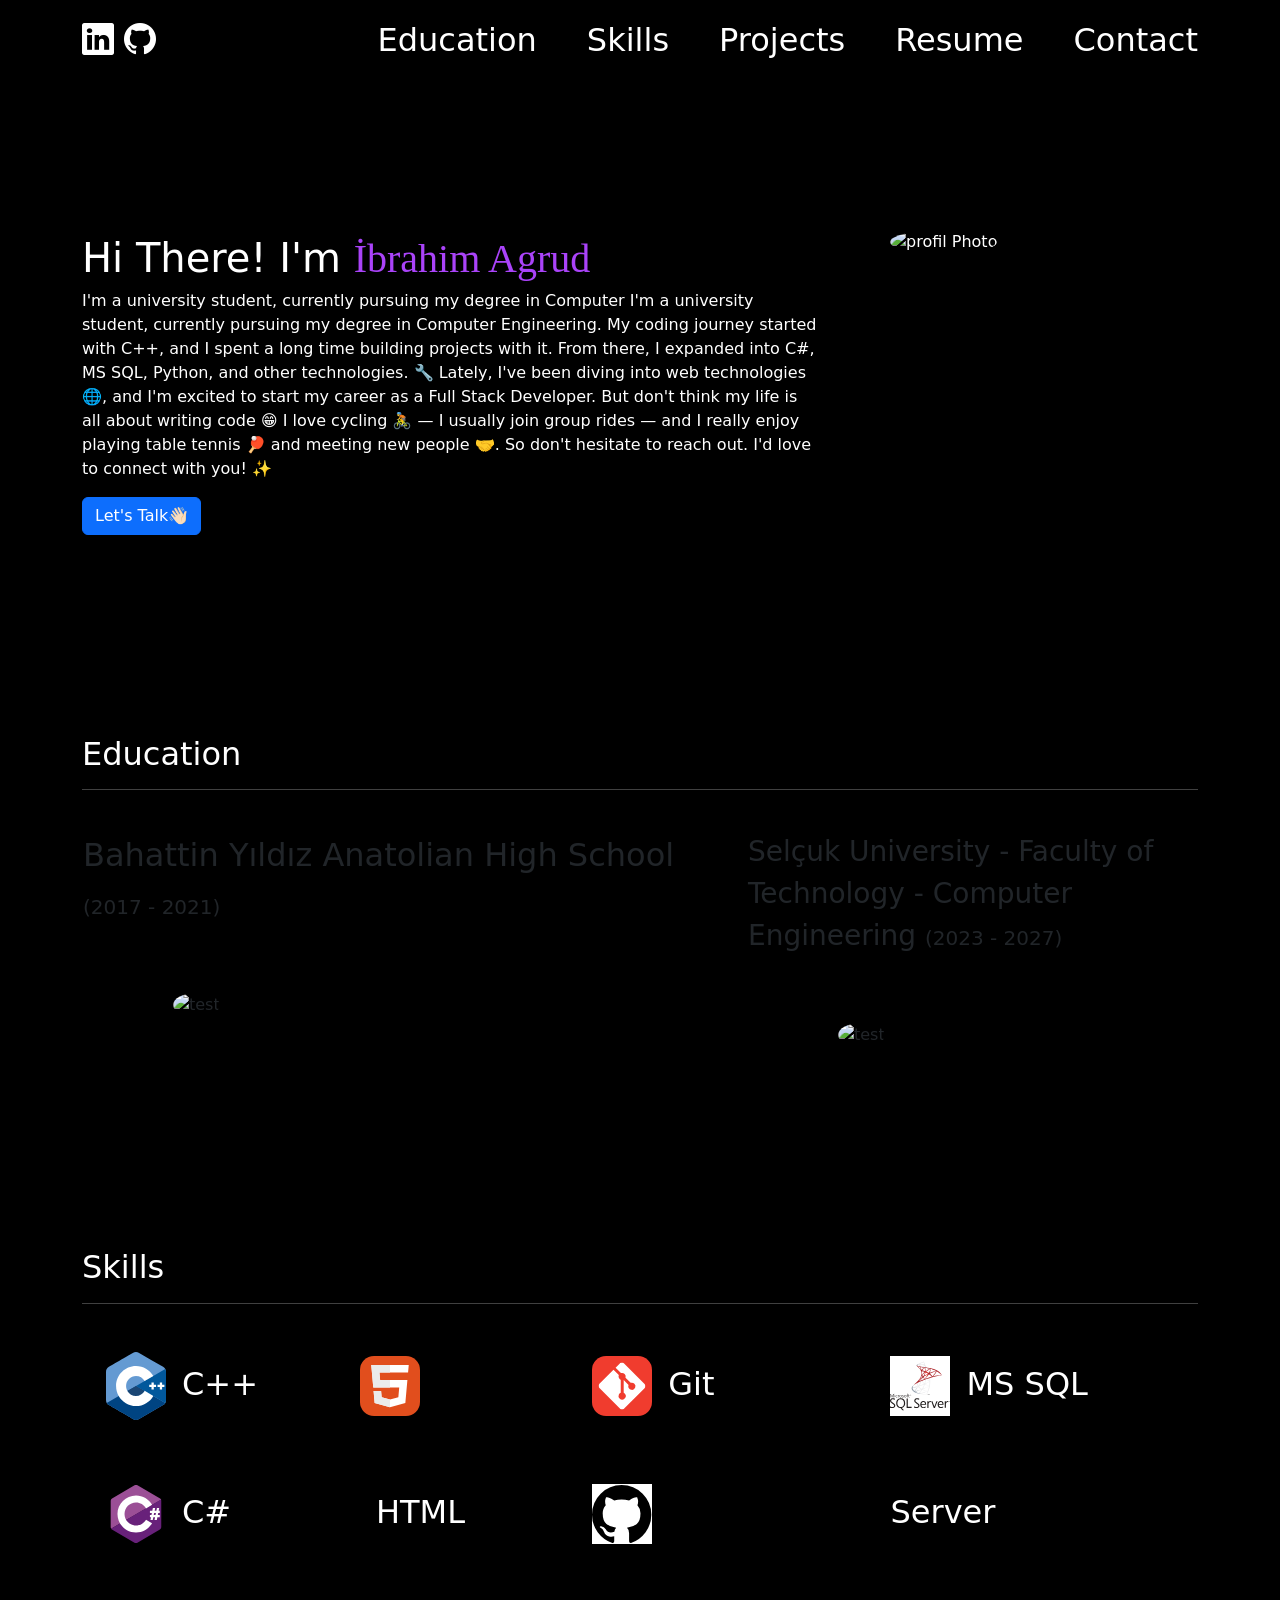
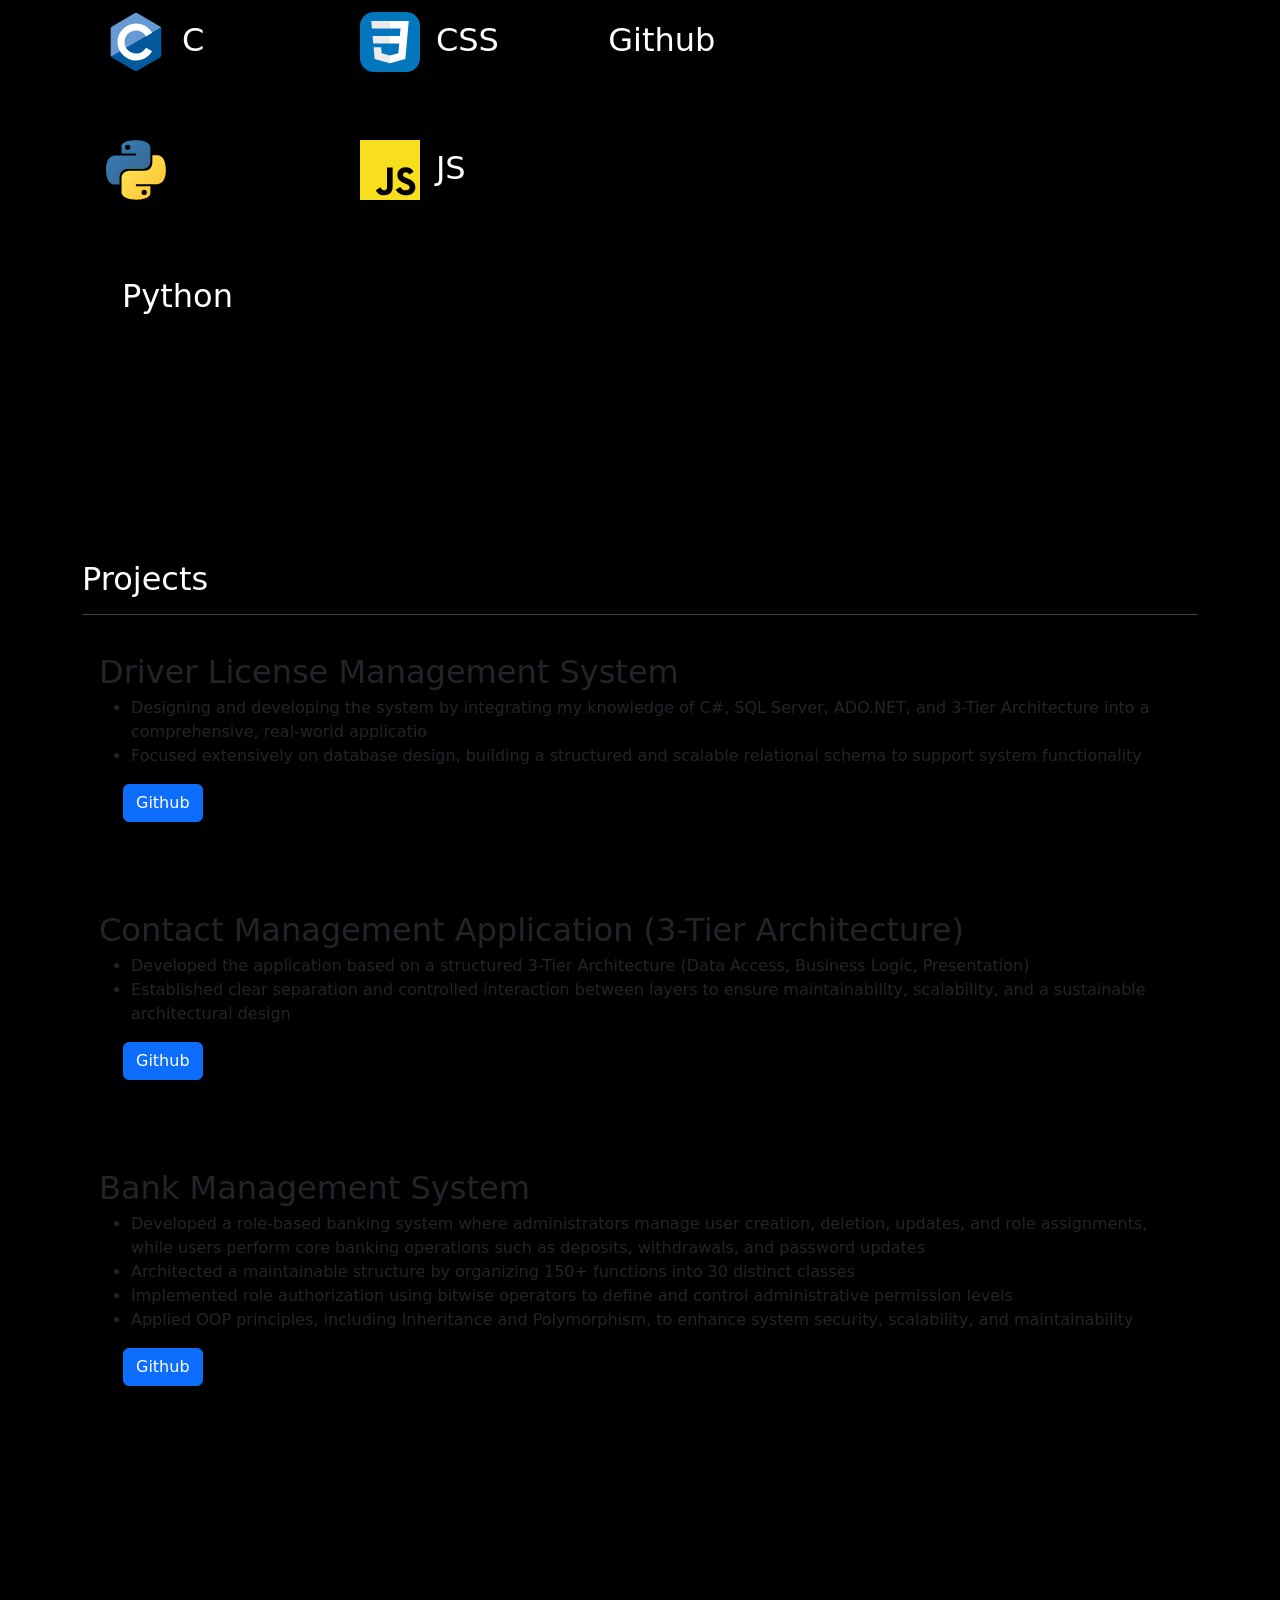
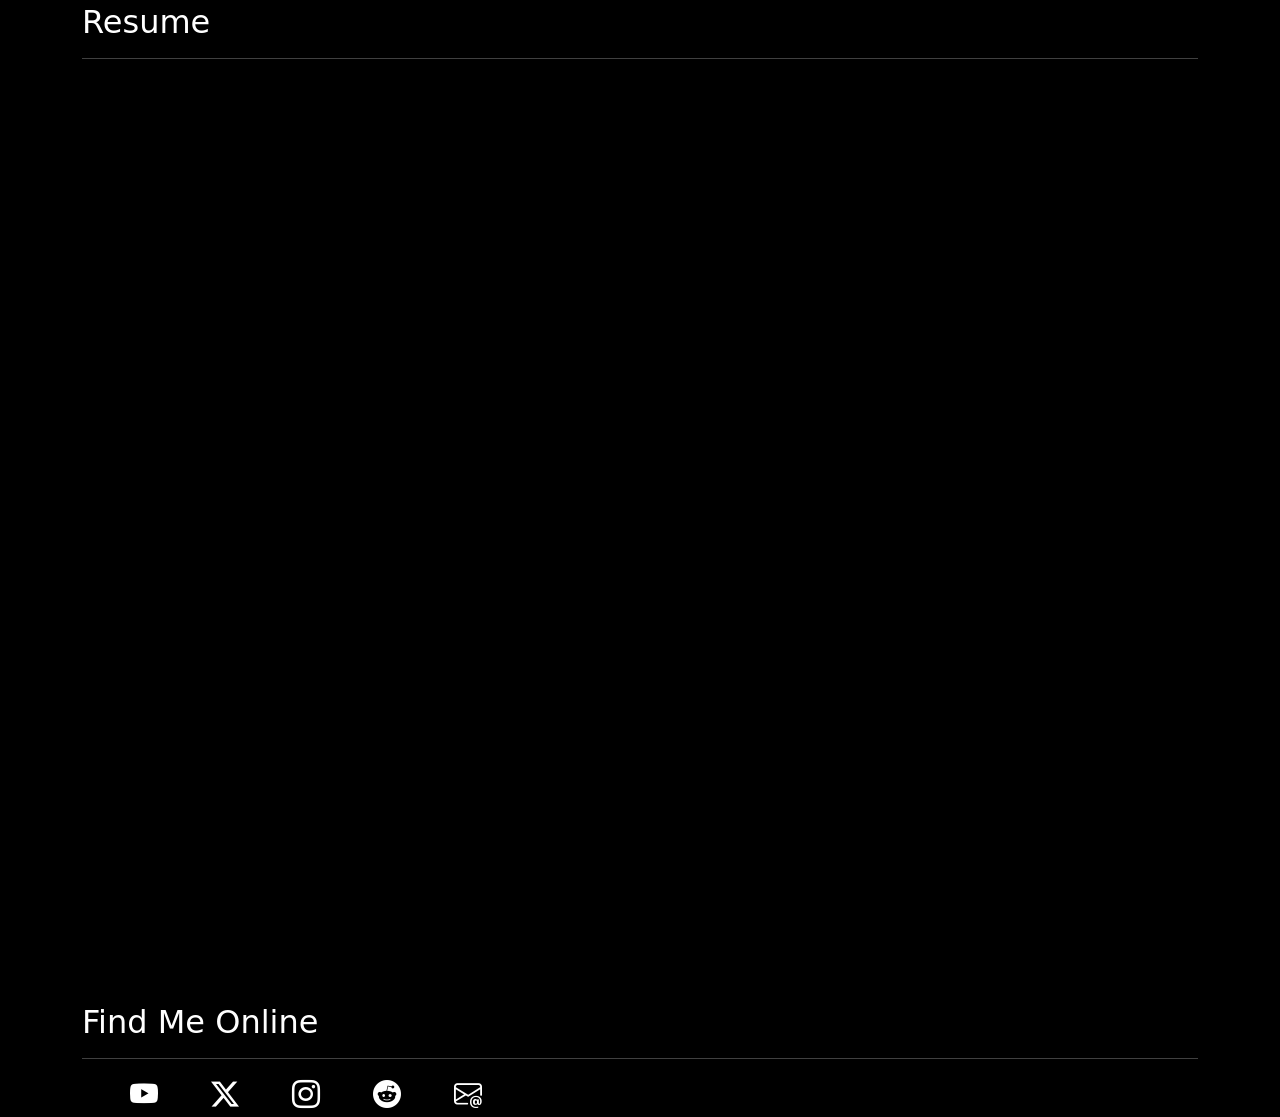
==== index.html @ cbe95fbd "stiling done" ====
<!DOCTYPE html>
<html lang="en">

<head>
    <meta charset="UTF-8">
    <meta name="viewport" content="width=device-width, initial-scale=1.0">
    <link href="https://cdn.jsdelivr.net/npm/bootstrap@5.0.2/dist/css/bootstrap.min.css" rel="stylesheet"
        integrity="sha384-EVSTQN3/azprG1Anm3QDgpJLIm9Nao0Yz1ztcQTwFspd3yD65VohhpuuCOmLASjC" crossorigin="anonymous">

    <link rel="stylesheet" href="https://cdn.jsdelivr.net/npm/bootstrap-icons@1.13.1/font/bootstrap-icons.min.css">

    <link rel="stylesheet" href="https://cdn.jsdelivr.net/gh/devicons/devicon@latest/devicon.min.css">

    <link rel="stylesheet" href="pageStyle.css">
    <title>Ibrahim | Portfolio</title>
    <link rel="icon" href="Images/AGRUD.ico" type="Images/fav.ico">


</head>

<body style="background-color: black; color: white;">


    <nav class="navbar navbar-expand-lg fs-2">
        <!--Her bir bölüm container class'i içine aldık. Bu sayede hizalama vs kolay oluyor.-->
        <div class="container">
            <div>
                <!--Text white ile logoyu beyaz yaptık. Zaten logo'da bir text olduğu için çalıştı-->

                <a class="bi bi-linkedin text-white" href="https://www.linkedin.com/in/ibrahimagrud/?locale=en"></a>
                <a class="bi bi-github text-white" href="https://github.com/ibrahimAgrud-2"></a>
            </div>
            <!---ms-auto BS hizalama classı-->
            <ul class="navbar-nav navbar-text ms-auto">
                <li class="nav-item"><a class="text-white text-decoration-none" href="#Education">Education</a> </li>
                <li class="nav-item"><a class="text-white text-decoration-none " href="#Skills">Skills</a></li>
                <li class="nav-item"><a class="text-white text-decoration-none" href="#Projects">Projects</a></li>
                <li class="nav-item"><a class="text-white text-decoration-none" href="#Resume">Resume</a></li>
                <li class="nav-item"><a class="text-white text-decoration-none" href="#Contact">Contact</a></li>
            </ul>
        </div>
    </nav>

    <section style="margin-top:100px;">
        <div class="container">
            <!--class row ne işe yarıyor-->
            <div class="row">
                <div class="col-8 mt-5">

                    <span class="fs-1">Hi There! I'm <span class="name-box">İbrahim Agrud</span></span>
                    <p>I'm a university student, currently pursuing my degree in Computer
                        I'm a university student, currently pursuing my degree in Computer Engineering.
                        My coding journey started with C++, and I spent a long time building projects with it. From
                        there, I expanded into C#, MS SQL, Python, and other technologies. 🔧 Lately, I've been diving
                        into web technologies 🌐, and I'm excited to start my career as a Full Stack Developer.
                        But don't think my life is all about writing code 😁
                        I love cycling 🚴 — I usually join group rides — and I really enjoy playing table tennis 🏓 and
                        meeting new people 🤝. So don't hesitate to reach out. I'd love to connect with you! ✨

                    </p>
                    <a class="btn btn-primary" href="#Contact">Let's Talk👋🏻</a>
                </div>
                <div class="col-4"><img class="rounded-circle image ms-5" src="Images/me.jpg" alt="profil Photo">
                </div>
            </div>
        </div>
    </section>

    <section class="section" id="Education">
        <div class="container">
            <h2>Education</h2>
            <hr>
            <div class="row">
                <!----->
                <div class="col-7">
                    <div class="card edu-card-black">
                        <div>
                            <p class="fs-2 mt-4">Bahattin Yıldız Anatolian High School <span class="fs-5">(2017 -
                                    2021)</span></p>
                            <img src="Images/lise.png" class="image rounded-circle" alt="test">
                        </div>
                    </div>
                </div>
                <!----->

                <div class="col-5">
                    <div class="card edu-card-black">
                        <div>
                            <p class="fs-3  mt-4">Selçuk University - Faculty of Technology - Computer Engineering <span
                                    class="fs-5">(2023 - 2027)</p>
                            <img src="Images/uni.jpg" class="image rounded-circle" alt="test">
                        </div>
                    </div>
                </div>
            </div>
        </div>
    </section>

    <section class="section" id="Skills">
        <div class="container">
            <h2>Skills</h2>
            <hr>

            <div class="fs-2 d-flex skill-card ms-4">
                <div class="skill-icon-card">
                    <div><img src="icons/c-plusplus.svg" alt="CPP logo" width="60"><span class="ms-3">C++</span></div>
                    <div><img src="icons/csharp.svg" alt="C sharp logo" width="60"><span class="ms-3">C#</span></div>
                    <div><img src="icons/c.svg" alt="C logo" width="60"><span class="ms-3">C</span></div>
                    <div><img src="icons/python.svg" alt="Python logo" width="60"><span class="ms-3">Python</span></div>

                </div>
                <div class="skill-icon-card">
                    <div><img src="icons/html.svg" alt="HTML logo" width="60"><span class="ms-3">HTML</span></div>
                    <div><img src="icons/css.svg" alt="CSS logo" width="60"><span class="ms-3">CSS</span></div>
                    <div><img src="icons/javascript.svg" alt="JS logo" width="60"><span class="ms-3">JS</span></div>
                </div>
                <div class="skill-icon-card">
                    <div><img src="icons/git.svg" alt="Git logo" width="60"><span class="ms-3">Git</span></div>
                    <div><img class="bg-white" src="icons/github.svg" alt="Github logo" width="60"><span
                            class="ms-3">Github</span></div>
                </div>
                <div class="ms-5 skill-icon-card">
                    <div><img class="bg-white" src="icons/microsoftsqlserver-wordmark.svg" alt="MS SQL Server logo"
                            width="60"><span class="ms-3">MS SQL Server</span></div>
                </div>
            </div>









        </div>
    </section>


    <section class="section" id="Projects">
        <div class="container">
            <h2>Projects</h2>
            <hr>


            <div class="card project-card">
                <div class="card-body"><span class="fs-2">Driver License Management System <br></span>
                    
                    <ul>
                        <li>Designing and developing the system by integrating my knowledge of C#, SQL Server,
                            ADO.NET, and 3-Tier Architecture into a comprehensive, real-world applicatio</li>
                        <li>Focused extensively on database design, building a structured and scalable relational
                            schema to support system functionality</li>
                    </ul>
                    <a class="btn btn-primary ms-4"
                        href="https://github.com/ibrahimAgrud-2/DriverLicenseManagementSystem">Github</a>
                </div>
            </div>
            <div class="card project-card">
                <div class="card-body"><span class="fs-2">Contact Management Application (3-Tier Architecture) <br></span>
                    <ul>
                        <li>Developed the application based on a structured 3-Tier Architecture (Data Access,
                            Business Logic, Presentation)</li>
                        <li>Established clear separation and controlled interaction between layers to ensure
                            maintainability, scalability, and a sustainable architectural design</li>
                    </ul>
                    <a class="btn btn-primary ms-4"
                        href="https://github.com/ibrahimAgrud-2/Contacts-Project-on-3-Tier-Architecture-ConsoleApp">Github</a>
                </div>
            </div>
            <div class="card project-card">
                <div class="card-body"><span class="fs-2">Bank Management System <br></span>
                    <ul>
                        <li>Developed a role-based banking system where administrators manage user creation,
                            deletion, updates, and role assignments, while users perform core banking operations
                            such as deposits, withdrawals, and password updates</li>
                        <li>Architected a maintainable structure by organizing 150+ functions into 30 distinct classes
                        </li>
                        <li>Implemented role authorization using bitwise operators to define and control
                            administrative permission levels</li>
                        <li>Applied OOP principles, including Inheritance and Polymorphism, to enhance
                            system security, scalability, and maintainability</li>
                    </ul>
                    <a class="btn btn-primary ms-4"
                        href="https://github.com/ibrahimAgrud-2/BankProject-CPP-OOP-Last-version">Github</a>
                </div>
            </div>




        </div>
    </section>


    <section class="section" id="Resume" style="height: 800px;">
        <div class="container" style="height: 800px;">
            <h2 class="titleHead">Resume</h2>
            <hr>
            <iframe class="ratio" src="ibrahimAgrud.pdf" style="width: 100%;height: 100%;border: none;"></iframe>
        </div>
    </section>




    <section class=" section" id="Contact">
        <div class="container">
            <h2 class="titleHead">Find Me Online</h2>
            <hr>
            <a class="bi bi-youtube text-white fs-3 ms-5 " href="https://www.youtube.com/@SolidCode"></a>
            <a class="bi bi-twitter-x text-white fs-3 ms-5 " href="https://www.youtube.com/@SolidCode"></a>
            <a class="bi bi-instagram text-white fs-3 ms-5 " href="https://www.youtube.com/@SolidCode"></a>
            <a class="bi bi-reddit text-white fs-3 ms-5 " href="https://www.youtube.com/@SolidCode"></a>
            <a class="bi bi-envelope-at text-white fs-3 ms-5 " href="https://www.youtube.com/@SolidCode"></a>

        </div>
    </section>





    

    <script src="https://cdn.jsdelivr.net/npm/bootstrap@5.0.2/dist/js/bootstrap.bundle.min.js"
        integrity="sha384-MrcW6ZMFYlzcLA8Nl+NtUVF0sA7MsXsP1UyJoMp4YLEuNSfAP+JcXn/tWtIaxVXM"
        crossorigin="anonymous"></script>
</body>

</html>
---- pageStyle.css ----
/*------------------Nav-hero---------------------------*/

.navbar-text
{
    gap: 50px;
}

.name-box
{
 color: rgb(170, 67, 249);
font-family: "__Kanit_f23807", "__Kanit_Fallback_f23807";

}

.contact-icon
{
    padding-right: 150px;
}
/*-------------------------------------------------*/



/*---------------------edu-----------------------------*/
.edu-card-black
{
   background-color: black;
  
}


.image
{
    width: 250px;
    margin-top: 50px;
    margin-left: 90px;
}

/*-------------------------------------------------*/

/*-----------------Skills--------------------------*/
.skill-icon-card
{
    line-height: 4;
}
.skill-card
{
gap: 70px;
}


/*-------------------------------------------------*/



.section
{
    margin-top: 200px;
}

.project-card
{
     margin-bottom: 50px;
     height: fit-content;
     background-color: black;
}
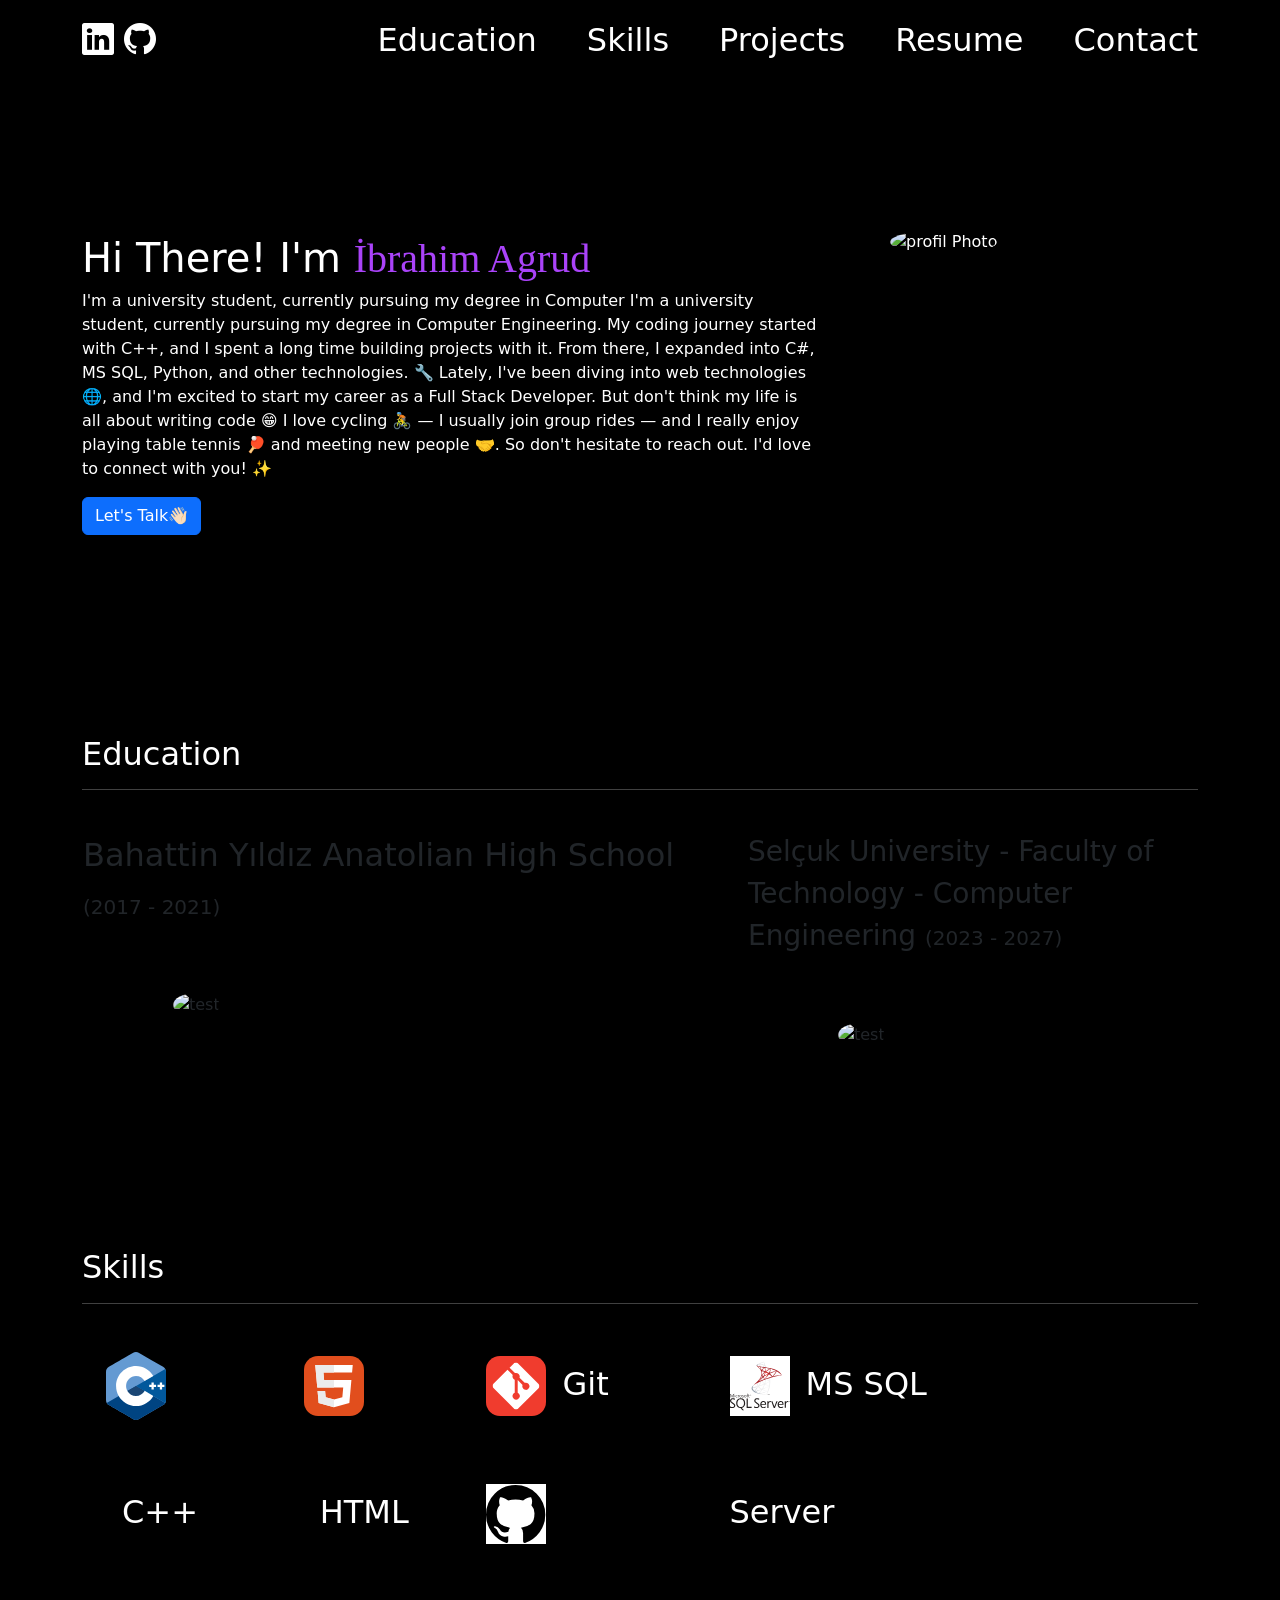
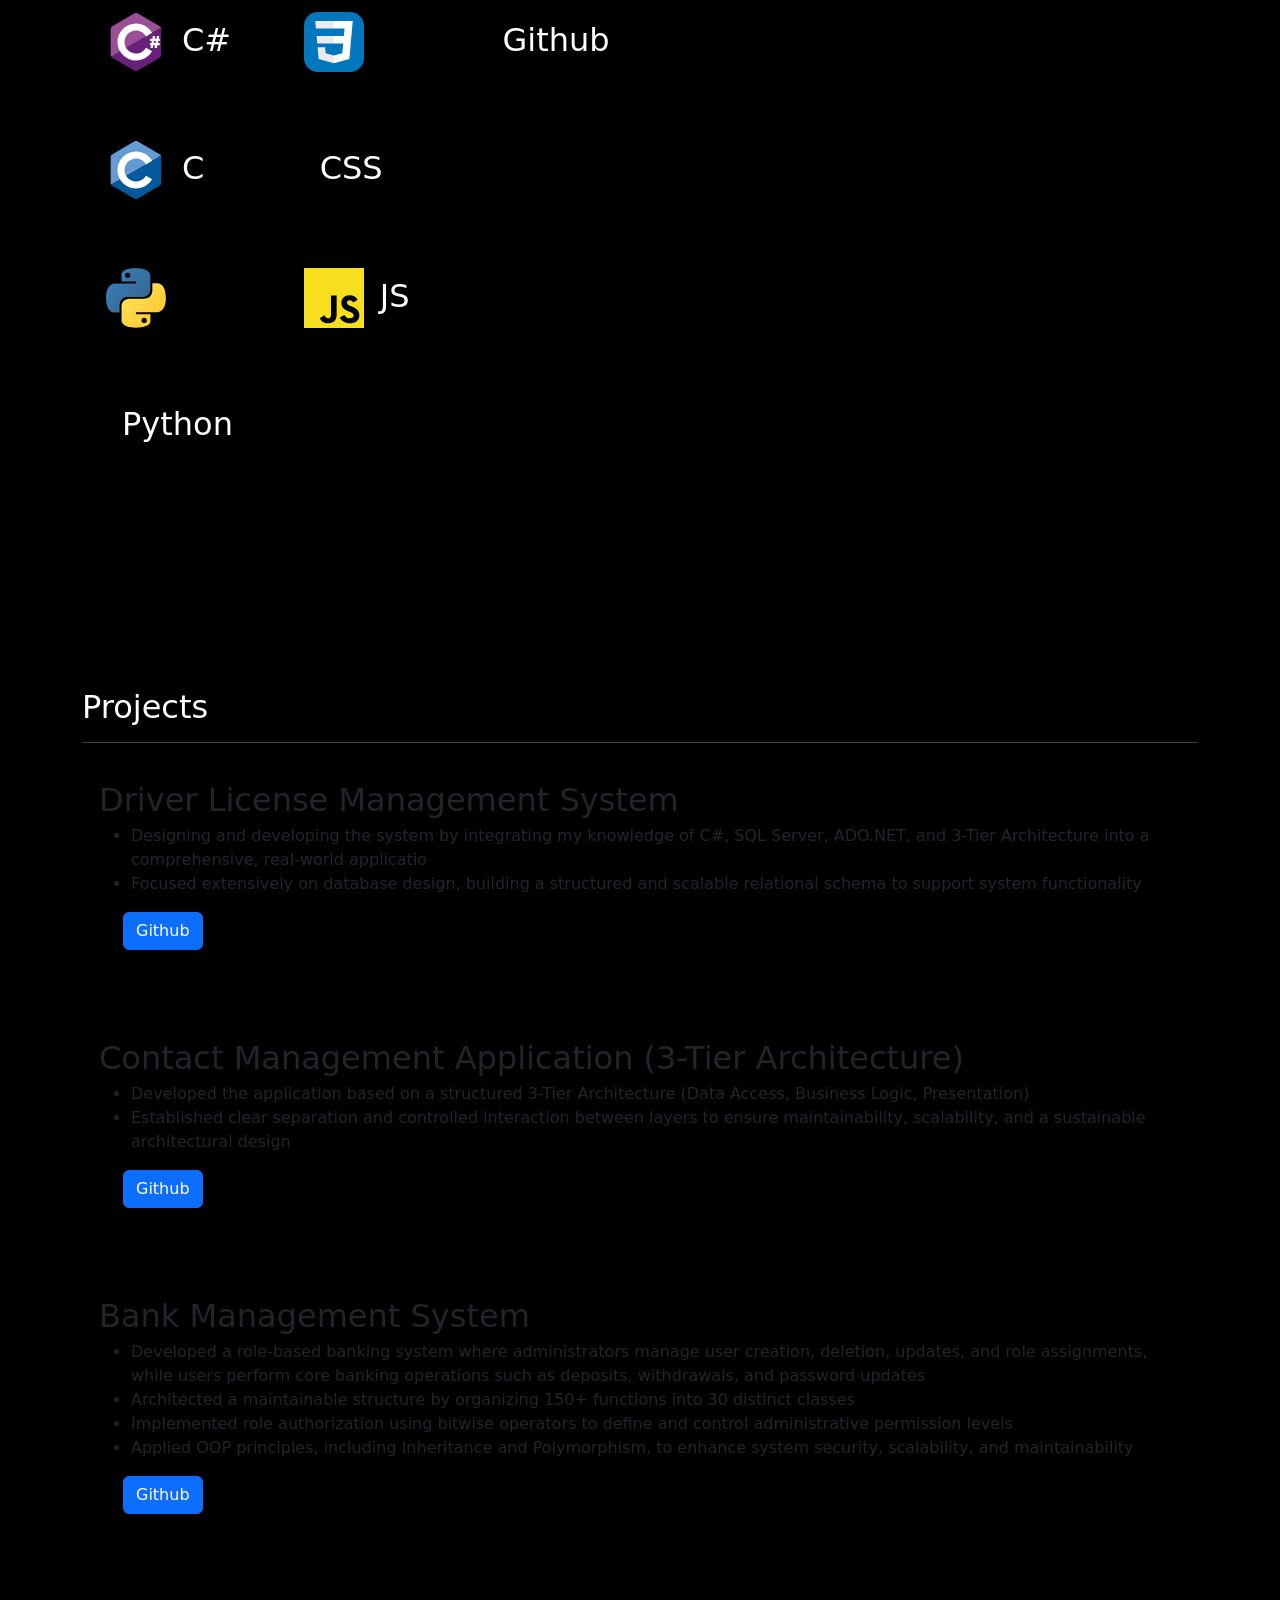
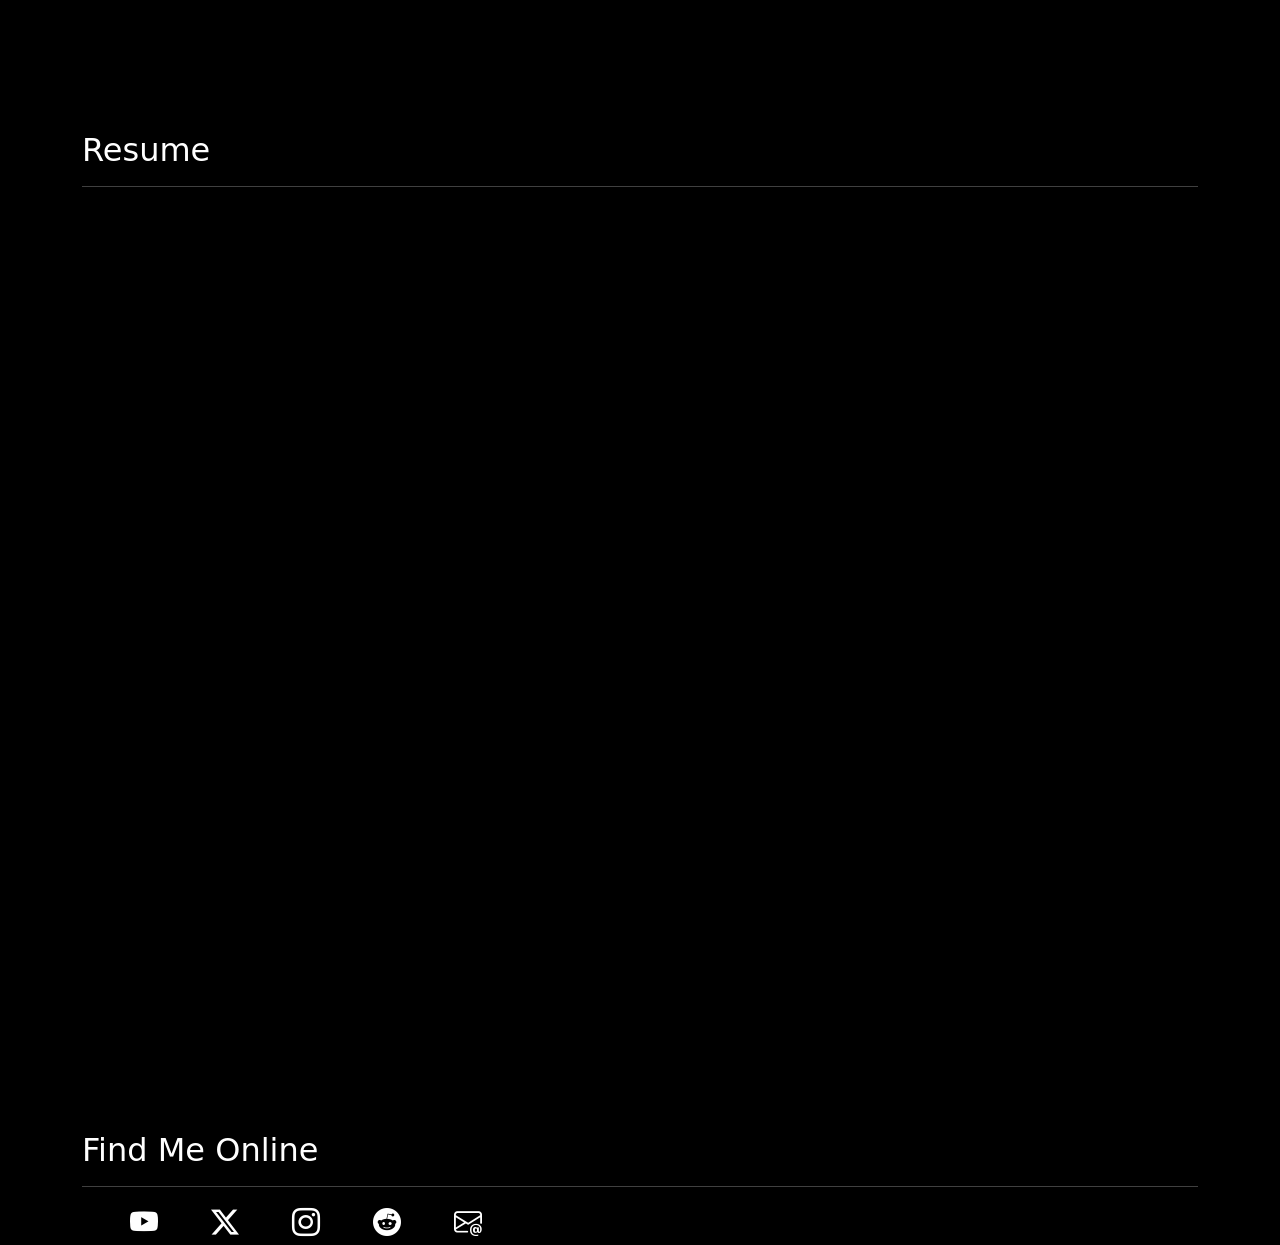
==== commit 5039dfab: "added column to skill section" ====
--- a/index.html
+++ b/index.html
@@ -45,7 +45,7 @@
         <div class="container">
             <!--class row ne işe yarıyor-->
             <div class="row">
-                <div class="col-8 mt-5">
+                <div class="col-md-8 mt-5">
 
                     <span class="fs-1">Hi There! I'm <span class="name-box">İbrahim Agrud</span></span>
                     <p>I'm a university student, currently pursuing my degree in Computer
@@ -60,7 +60,7 @@
                     </p>
                     <a class="btn btn-primary" href="#Contact">Let's Talk👋🏻</a>
                 </div>
-                <div class="col-4"><img class="rounded-circle image ms-5" src="Images/me.jpg" alt="profil Photo">
+                <div class="col-md-4"><img class="rounded-circle image ms-5" src="Images/me.jpg" alt="profil Photo">
                 </div>
             </div>
         </div>
@@ -71,8 +71,8 @@
             <h2>Education</h2>
             <hr>
             <div class="row">
-                <!----->
-                <div class="col-7">
+              
+                <div class="col-md-7">
                     <div class="card edu-card-black">
                         <div>
                             <p class="fs-2 mt-4">Bahattin Yıldız Anatolian High School <span class="fs-5">(2017 -
@@ -81,9 +81,9 @@
                         </div>
                     </div>
                 </div>
-                <!----->
-
-                <div class="col-5">
+        
+
+                <div class="col-md-5">
                     <div class="card edu-card-black">
                         <div>
                             <p class="fs-3  mt-4">Selçuk University - Faculty of Technology - Computer Engineering <span
@@ -101,7 +101,7 @@
             <h2>Skills</h2>
             <hr>
 
-            <div class="fs-2 d-flex skill-card ms-4">
+            <div class="fs-2 d-flex skill-card ms-4 col-md-9">
                 <div class="skill-icon-card">
                     <div><img src="icons/c-plusplus.svg" alt="CPP logo" width="60"><span class="ms-3">C++</span></div>
                     <div><img src="icons/csharp.svg" alt="C sharp logo" width="60"><span class="ms-3">C#</span></div>
@@ -124,15 +124,6 @@
                             width="60"><span class="ms-3">MS SQL Server</span></div>
                 </div>
             </div>
-
-
-
-
-
-
-
-
-
         </div>
     </section>
 
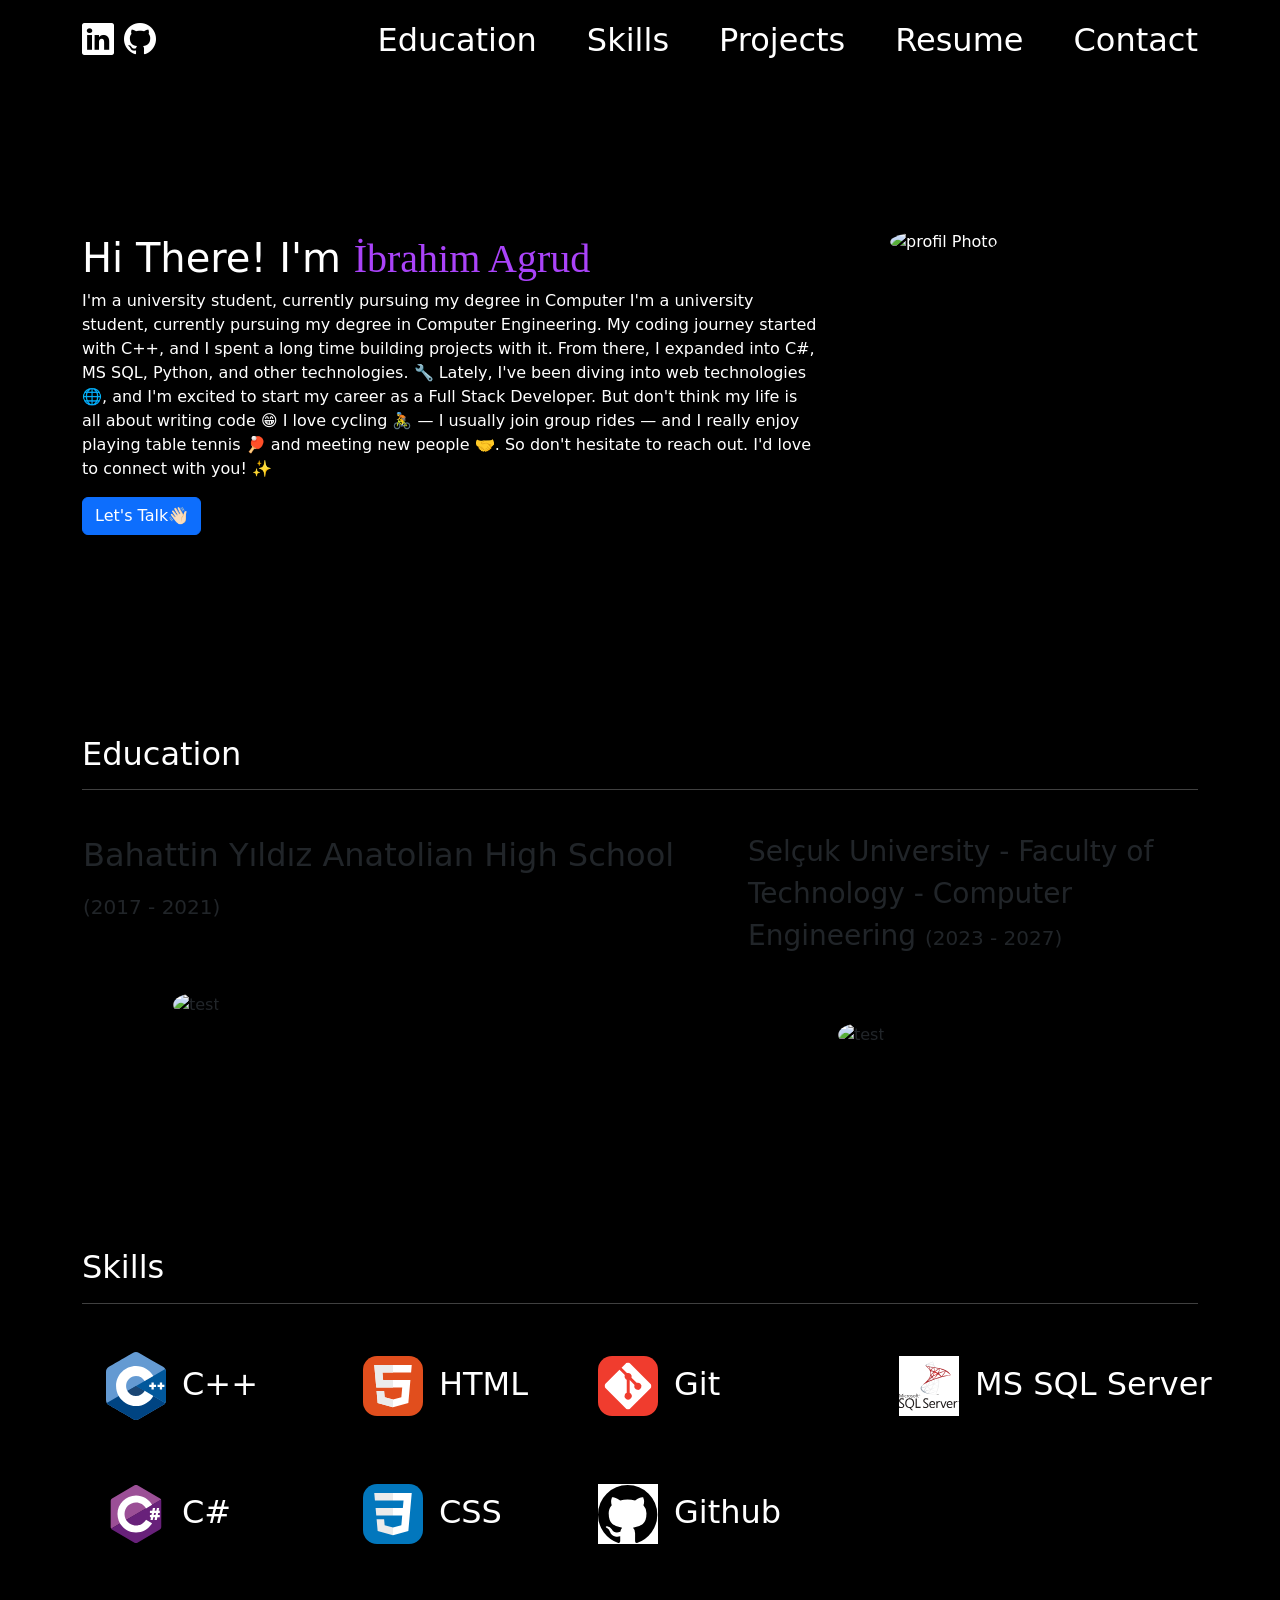
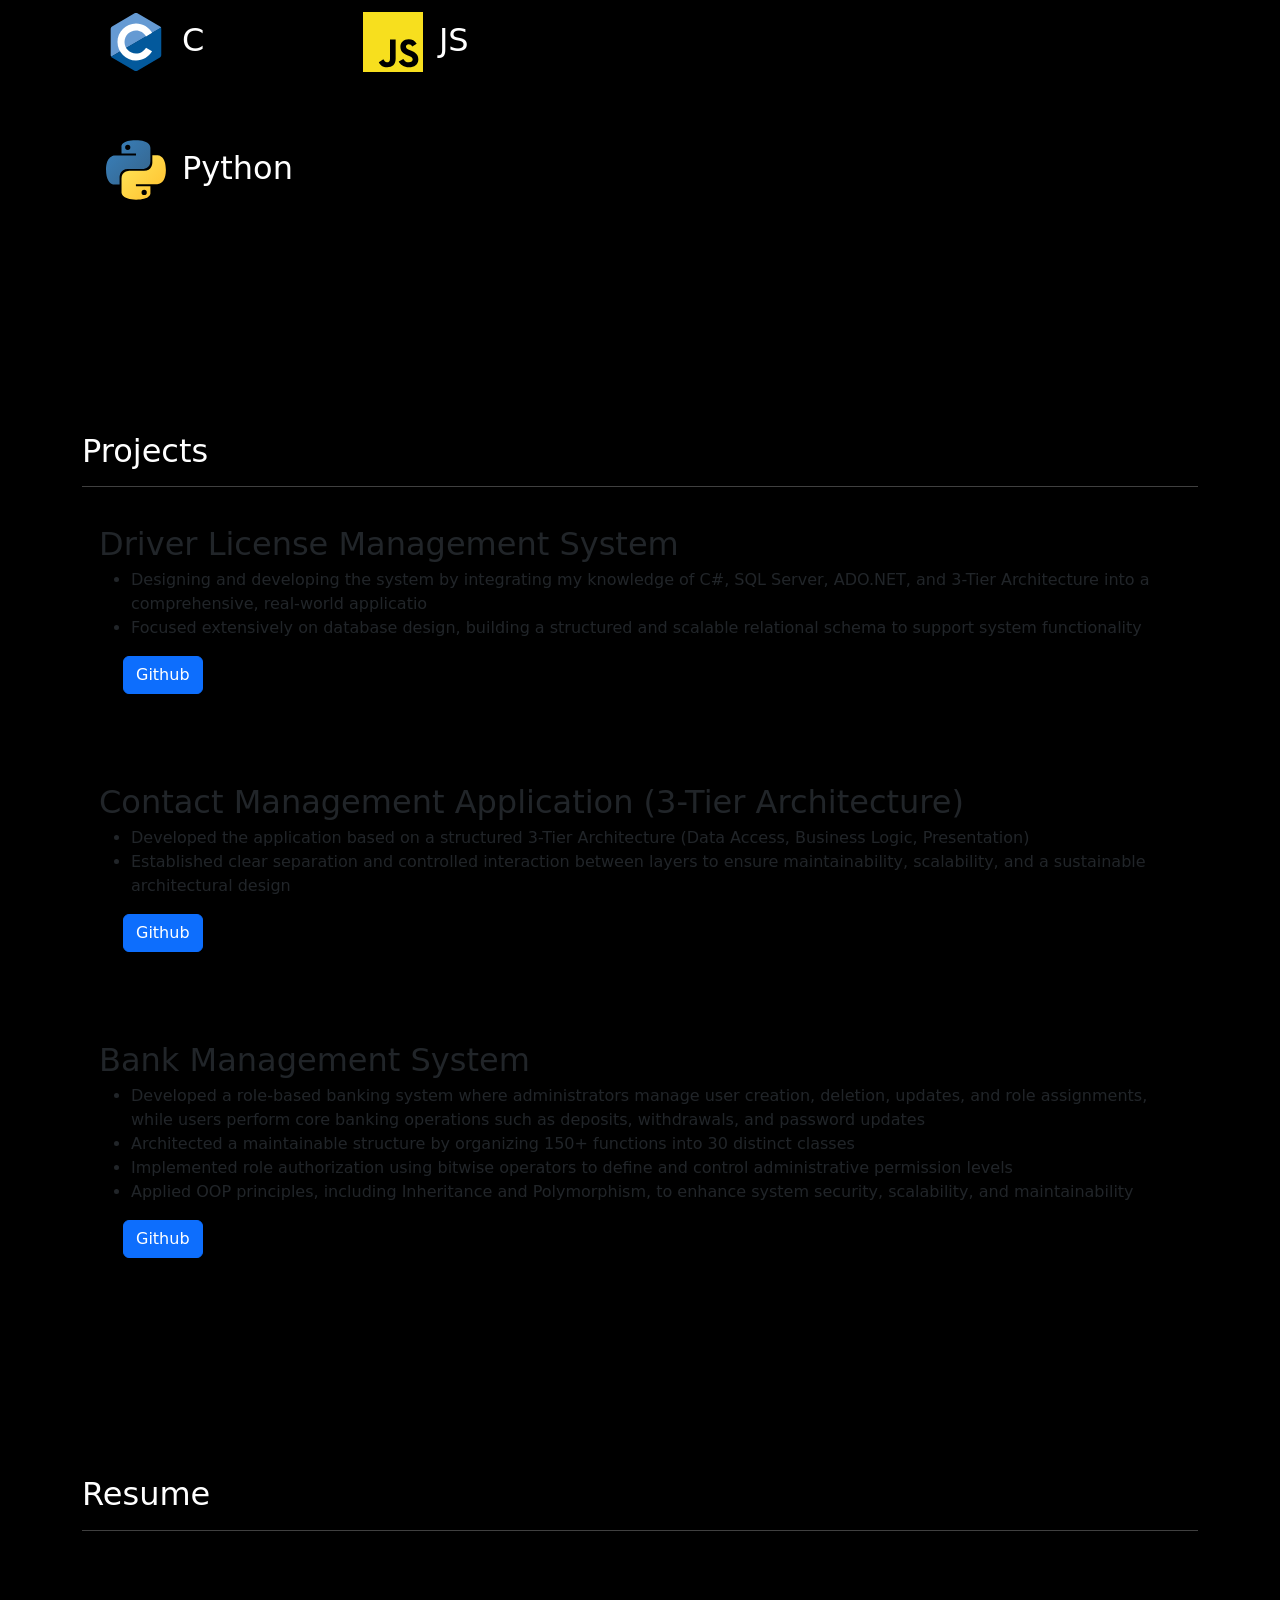
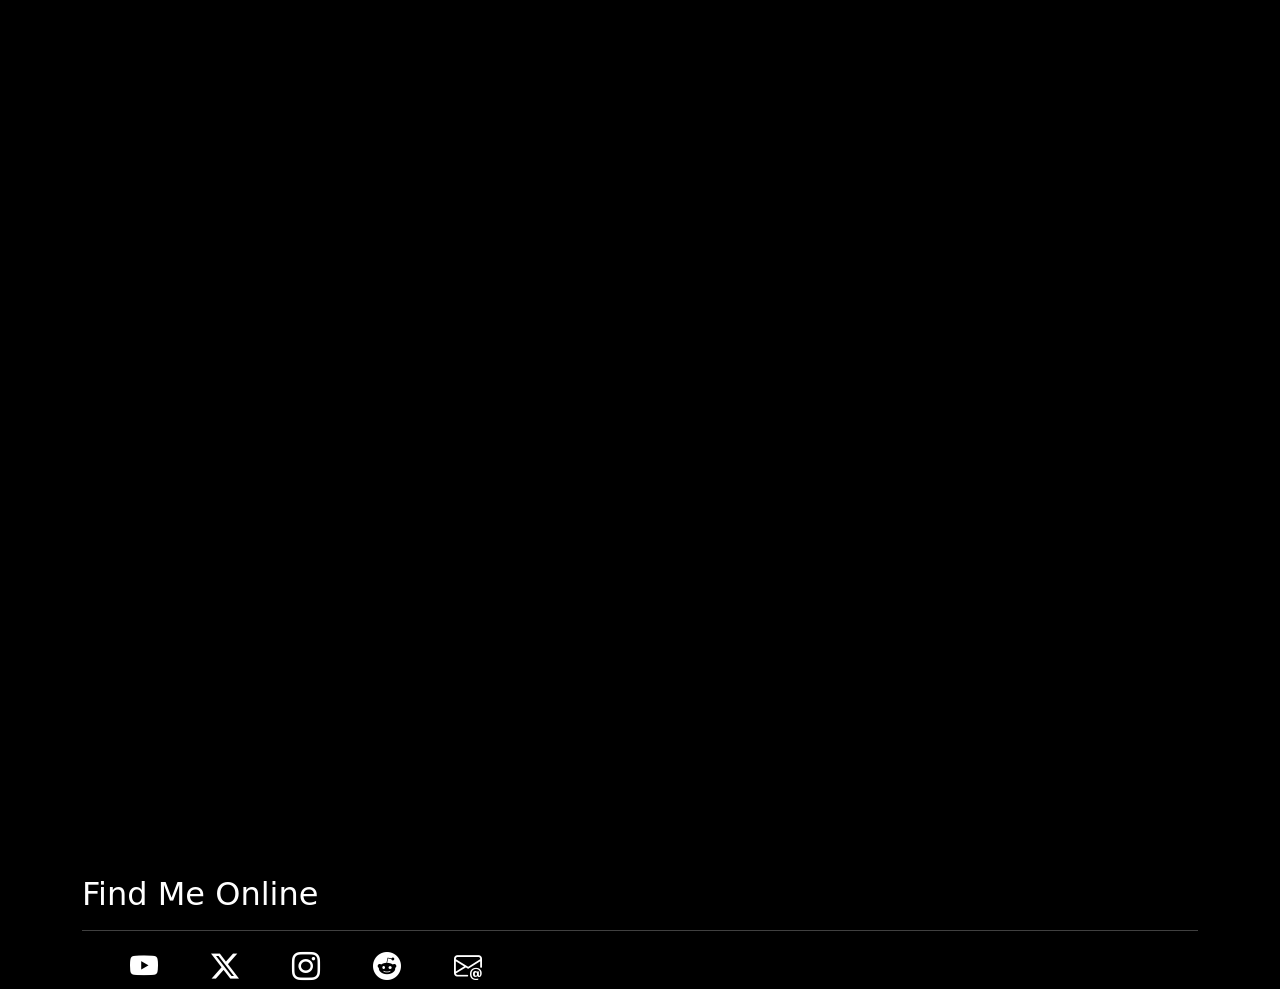
==== commit d30a1586: "Skills width Changed" ====
--- a/index.html
+++ b/index.html
@@ -20,27 +20,37 @@
 
 <body style="background-color: black; color: white;">
 
-
     <nav class="navbar navbar-expand-lg fs-2">
         <!--Her bir bölüm container class'i içine aldık. Bu sayede hizalama vs kolay oluyor.-->
         <div class="container">
+            <button class="navbar-toggler" type="button" data-bs-toggle="collapse" data-bs-target="#navbarSupportedContent"
+                aria-controls="navbarSupportedContent" aria-expanded="false" aria-label="Toggle navigation">
+                <!---Menu icon SVG hali-->
+                <svg xmlns="http://www.w3.org/2000/svg" height="24px" viewBox="0 -960 960 960" width="24px" fill="#e3e3e3"><path d="M120-240v-80h720v80H120Zm0-200v-80h720v80H120Zm0-200v-80h720v80H120Z"/></svg>
+            </button>
+
             <div>
                 <!--Text white ile logoyu beyaz yaptık. Zaten logo'da bir text olduğu için çalıştı-->
-
                 <a class="bi bi-linkedin text-white" href="https://www.linkedin.com/in/ibrahimagrud/?locale=en"></a>
                 <a class="bi bi-github text-white" href="https://github.com/ibrahimAgrud-2"></a>
             </div>
+
+            <div class="collapse navbar-collapse" id="navbarSupportedContent">
             <!---ms-auto BS hizalama classı-->
             <ul class="navbar-nav navbar-text ms-auto">
-                <li class="nav-item"><a class="text-white text-decoration-none" href="#Education">Education</a> </li>
+                <li class="nav-item"><a class="text-white text-decoration-none" href="#Education">Education</a></li>
                 <li class="nav-item"><a class="text-white text-decoration-none " href="#Skills">Skills</a></li>
                 <li class="nav-item"><a class="text-white text-decoration-none" href="#Projects">Projects</a></li>
                 <li class="nav-item"><a class="text-white text-decoration-none" href="#Resume">Resume</a></li>
                 <li class="nav-item"><a class="text-white text-decoration-none" href="#Contact">Contact</a></li>
             </ul>
+            </div>
+
         </div>
     </nav>
 
+
+    
     <section style="margin-top:100px;">
         <div class="container">
             <!--class row ne işe yarıyor-->
@@ -71,7 +81,7 @@
             <h2>Education</h2>
             <hr>
             <div class="row">
-              
+
                 <div class="col-md-7">
                     <div class="card edu-card-black">
                         <div>
@@ -81,7 +91,7 @@
                         </div>
                     </div>
                 </div>
-        
+
 
                 <div class="col-md-5">
                     <div class="card edu-card-black">
@@ -101,7 +111,7 @@
             <h2>Skills</h2>
             <hr>
 
-            <div class="fs-2 d-flex skill-card ms-4 col-md-9">
+            <div class="fs-2 d-flex skill-card ms-4 col-md-12">
                 <div class="skill-icon-card">
                     <div><img src="icons/c-plusplus.svg" alt="CPP logo" width="60"><span class="ms-3">C++</span></div>
                     <div><img src="icons/csharp.svg" alt="C sharp logo" width="60"><span class="ms-3">C#</span></div>
@@ -136,7 +146,7 @@
 
             <div class="card project-card">
                 <div class="card-body"><span class="fs-2">Driver License Management System <br></span>
-                    
+
                     <ul>
                         <li>Designing and developing the system by integrating my knowledge of C#, SQL Server,
                             ADO.NET, and 3-Tier Architecture into a comprehensive, real-world applicatio</li>
@@ -144,11 +154,12 @@
                             schema to support system functionality</li>
                     </ul>
                     <a class="btn btn-primary ms-4"
-                        href="https://github.com/ibrahimAgrud-2/DriverLicenseManagementSystem">Github</a>
+                        href="https://github.com/ibrahimAgrud-2/DriverLicenseManagementSystem" target="_blank">Github</a>
                 </div>
             </div>
             <div class="card project-card">
-                <div class="card-body"><span class="fs-2">Contact Management Application (3-Tier Architecture) <br></span>
+                <div class="card-body"><span class="fs-2">Contact Management Application (3-Tier Architecture)
+                        <br></span>
                     <ul>
                         <li>Developed the application based on a structured 3-Tier Architecture (Data Access,
                             Business Logic, Presentation)</li>
@@ -156,7 +167,7 @@
                             maintainability, scalability, and a sustainable architectural design</li>
                     </ul>
                     <a class="btn btn-primary ms-4"
-                        href="https://github.com/ibrahimAgrud-2/Contacts-Project-on-3-Tier-Architecture-ConsoleApp">Github</a>
+                        href="https://github.com/ibrahimAgrud-2/Contacts-Project-on-3-Tier-Architecture-ConsoleApp" target="_blank">Github</a>
                 </div>
             </div>
             <div class="card project-card">
@@ -173,7 +184,7 @@
                             system security, scalability, and maintainability</li>
                     </ul>
                     <a class="btn btn-primary ms-4"
-                        href="https://github.com/ibrahimAgrud-2/BankProject-CPP-OOP-Last-version">Github</a>
+                        href="https://github.com/ibrahimAgrud-2/BankProject-CPP-OOP-Last-version" target="_blank">Github</a>
                 </div>
             </div>
 
@@ -212,7 +223,7 @@
 
 
 
-    
+
 
     <script src="https://cdn.jsdelivr.net/npm/bootstrap@5.0.2/dist/js/bootstrap.bundle.min.js"
         integrity="sha384-MrcW6ZMFYlzcLA8Nl+NtUVF0sA7MsXsP1UyJoMp4YLEuNSfAP+JcXn/tWtIaxVXM"
